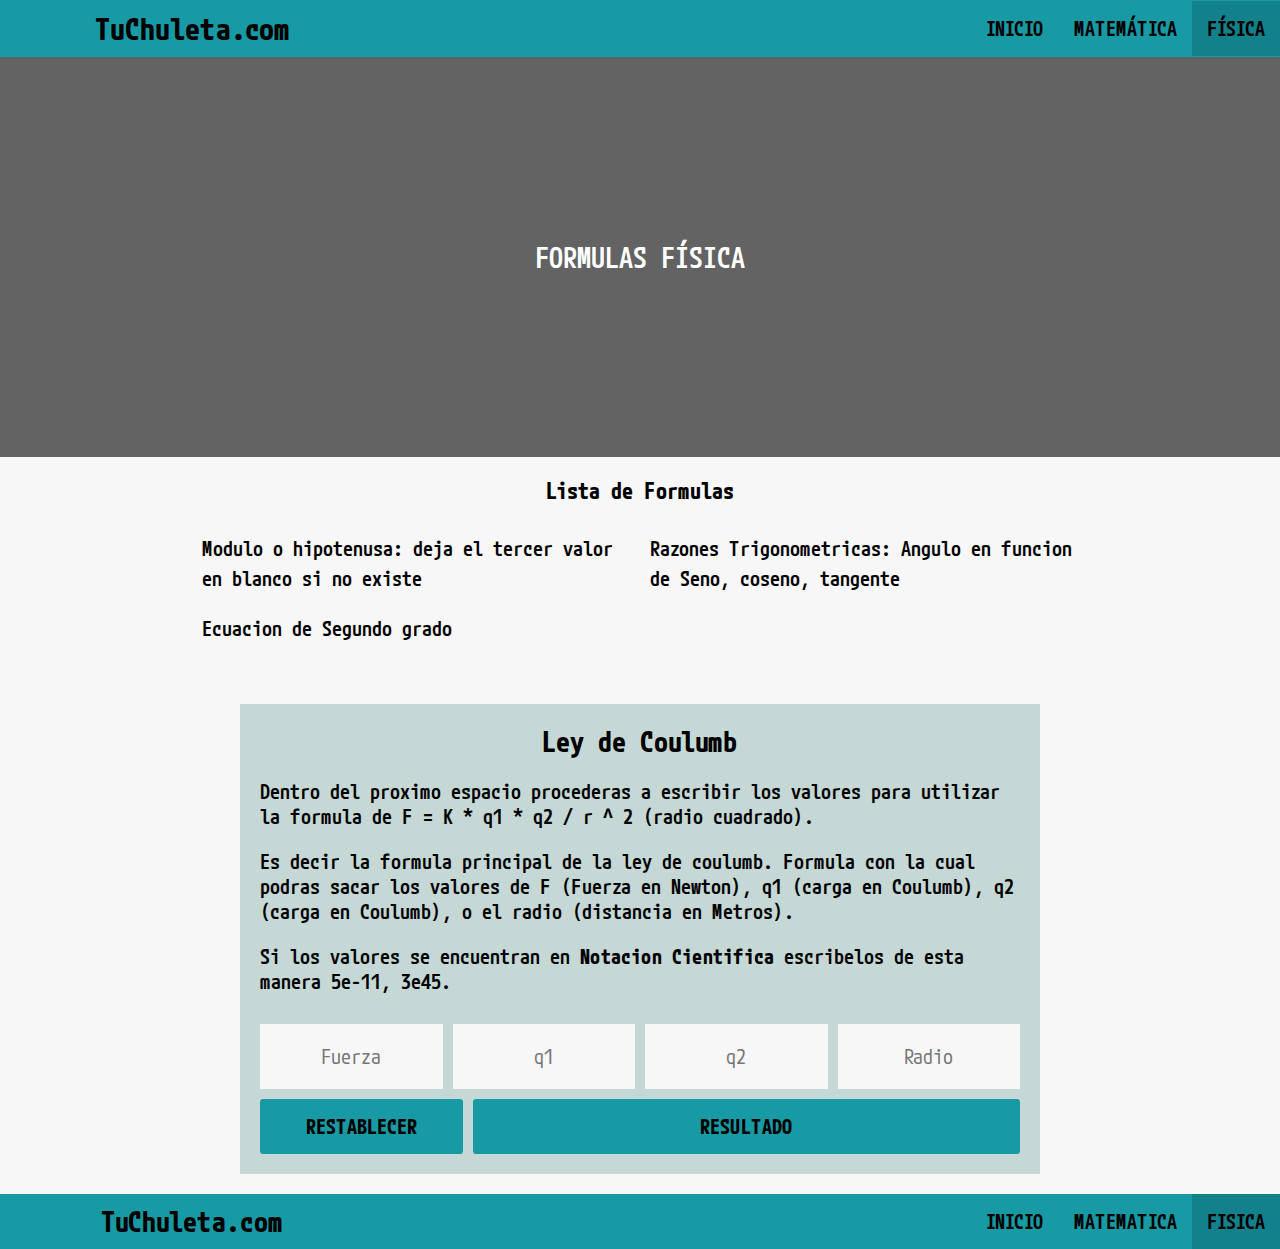
==== fisica.html @ b7918781 "Background Blue in operators" ====
<!DOCTYPE html>
<html lang="en">
<head>
    <meta charset="UTF-8">
    <meta http-equiv="X-UA-Compatible" content="IE=edge">
    <meta name="viewport" content="width=device-width, initial-scale=1.0">
    <title>Formulas Matematica</title>

    <link rel="preconnect" href="https://fonts.googleapis.com">
    <link rel="preconnect" href="https://fonts.gstatic.com" crossorigin>
    <link href="https://fonts.googleapis.com/css2?family=M+PLUS+1+Code&display=swap" rel="stylesheet">

    <link rel="stylesheet" href="css/styles.css">
</head>
<body>

    <header class="header">

        <a class="" href="index.html">
            <h1 class="header__titulo">
                <span class="logo">TuChuleta.com</span> 
            </h1>
        </a>


        <nav class="header__navbar">
            <a class="navbar__enlace" href="index.html">Inicio</a>
            <a class="navbar__enlace" href="matematica.html">Matemática</a>
            <a class="navbar__enlace navbar__enlace--activo" href="fisica.html">Física</a>
        </nav>

    </header>

    <div class="main__bg--fisica">
            <div class="main__bg--dark flex">

                <h2 class="main__titulo">Formulas Física</h2>
            </div>
    </div>

    <main class="main">

        <h3 class="main__subtitulo">
            Lista de Formulas
        </h3>
        <ul class="main__formulas">
            <a class="lista-formulas">Modulo o hipotenusa: deja el tercer valor en blanco si no existe</a>
            <a class="lista-formulas">Razones Trigonometricas: Angulo en funcion de Seno, coseno, tangente</a>
            <a class="lista-formulas">Ecuacion de Segundo grado</a>         
        </ul>
    </main>





    <section>

        <form class="leyCoulomb contenedor" id="formularioCoulomb">
            <fieldset>
                        <h2 class="leyCoulomb__titulo">
                            Ley de Coulumb
                        </h2>
                        <p class="leyCoulomb__info">
                            Dentro del proximo espacio procederas a escribir los valores para utilizar la formula de F = K * q1 * q2 / r ^ 2 (radio cuadrado).
                        </p>
                        <p class="leyCoulomb__info">
                            Es decir la formula principal de la ley de coulumb. Formula con la cual podras sacar los valores de F (Fuerza en Newton), q1 (carga en Coulumb), q2 (carga en Coulumb), o el radio (distancia en Metros).
                        </p>
                        <p class="leyCoulomb__info">Si los valores se encuentran en <span class="negrita">Notacion Cientifica</span>  escribelos de esta manera 5e-11, 3e45. </p>
            </fieldset>


            <fieldset>
                <div class="leyCoulomb__inputs">
                    <input class="leyCoulomb__input" type="text" placeholder="Fuerza" id="fuerzaC">
                    <input class="leyCoulomb__input" type="text" placeholder="q1" id="q1C">
                    <input class="leyCoulomb__input" type="text" placeholder="q2" id="q2C">
                    <input class="leyCoulomb__input" type="text" placeholder="Radio" id="radioC">
                </div>
                <div class="leyCoulomb__inputs">
                    <input class="boton-reset" type="button" id="formReset" value="Restablecer">
                    <input class="boton-submit" type="submit" value="Resultado">
                </div>
            </fieldset>

        </form>
    </section>


        <footer class="footer">
            <a class="footer__titulo" href="index.html">
                <h2 class="footer__titulo">
                    TuChuleta.com
                </h2>
            </a>


                    <nav class="header__navbar">
                        <a class="navbar__enlace" href="index.html">Inicio</a>
                        <a class="navbar__enlace" href="matematica.html">Matematica</a>
                        <a class="navbar__enlace navbar__enlace--activo" href="fisica.html">Fisica</a>
                    </nav>
        </footer>

    <script src="Javascript/Fisica.js"></script>
</body>
</html>
---- css/styles.css ----
:root {
    --bg-color-secondary: #c7c7c7;
    --navbar: #f02121e3;
    --footer: #9c5353;
    --bg-color: #F7F7F7;
    --azul-verdoso: #077c76;
    --azul-verdoso: #189aa4;
    --navbar-hover: #12737ca2;
    --secondary: #eb3434;
    --primary: #f9a356;
    --fuentePrincipal: 'M PLUS 1 Code', sans-serif;
    --gris: #504f4f;
    --bg-verde: #c5d8d5;
}


html {
    font-size: 62.5%;
    box-sizing: border-box;
    font-family: Arial, Helvetica, sans-serif;
    font-family: var(--fuentePrincipal);
    font-weight: 550;
    background-color: var(--bg-color);

}
  *, *:before, *:after {
    box-sizing: inherit;
}
body {
    margin: 0;
}

h1 {
    font-size: 3rem;
    margin: 0;
}

h2 {
    font-size: 2.8rem;
}
h3 {
    font-size: 2.2rem;
}
p, li, input,a {
    font-size: 2rem;
}
form,fieldset {
    margin: 0;
    padding: 0;
}
form,fieldset,input {
    border: none;
    font-family: var(--fuentePrincipal);
}
input {
    width: 100%;
    padding: 1rem;
    text-align: center;
    outline: none;
}    

h1,h2,h3 {
    text-align: center;
    margin: 0 auto;
}

ul {
    line-height: 1.5;
    color: red;
    margin: 0;
    padding: 0;
}
a{
    text-decoration: none;
    color: black;
}
.logo {

}
.negrita {
    font-weight: bold;
}

.w-100 {
    max-width: 100%;
}
.flex {
    display: flex;
    flex-direction: column;
    align-items: center;
    justify-content: center;
}
.centrar-texto-always {
    text-align: center;
}

@media (min-width: 768px) {
    .centrar-texto {
        text-align: center;
    }
}


.contenedor {
    background-color: var(--bg-verde);
    border: none;
    /* -webkit-box-shadow: 0px 0px 3px 0px rgba(0,0,0,0.75); */
    /*-moz-box-shadow: 0px 0px 3px 0px rgba(0,0,0,0.75); */
    /* box-shadow: 0px 0px 3px 0px rgba(0,0,0,0.75); */
    /* border-radius: 3px; */
    width: min(80rem, 100%);
    margin: 0 auto;
    padding: 2rem;
}
.boton-submit,
.boton-reset {
    font-weight: bold;
    width: 100%;
    padding: 1.5rem;
    background-color: var(--azul-verdoso);
    margin-bottom: 0;
    border-radius: 3px;
    text-transform: uppercase;
}
.boton-submit {
    flex: 3;
}
.boton-reset {
    flex: 1;
}
.resultado {
    text-align: center;
    background-color: red;
    font-weight: bold;
    padding: 1.5rem;
    width: 100%;
    text-transform: uppercase;
/*     border-radius: 2rem; */
    border: none;
    border-radius: 3px;
}


/* Header */    /* FOOTER */

.header, .footer {
    background-color: var(--azul-verdoso);
/*     background: -moz-linear-gradient(top, rgba(0,163,141,1) 0%, rgba(7,146,130,1) 4%, rgba(7,146,130,1) 96%, rgba(0,163,141,1) 100%);
    background: -webkit-gradient(left top, left bottom, color-stop(0%, rgba(0,163,141,1)), color-stop(4%, rgba(7,146,130,1)), color-stop(96%, rgba(7,146,130,1)), color-stop(100%, rgba(0,163,141,1)));
    background: -webkit-linear-gradient(top, rgba(0,163,141,1) 0%, rgba(7,146,130,1) 4%, rgba(7,146,130,1) 96%, rgba(0,163,141,1) 100%);  */
    display: flex;
    flex-direction: column;
/*     border: 3px solid black; */
}

.header__titulo, .footer__titulo {
    padding-top: 1rem;
    padding-bottom: 1rem;
}
.footer__titulo {
    padding-bottom: 1rem;
}
.header__navbar{
    display: flex;
    flex-direction: column;
    align-items: center;
    text-transform: uppercase;
    font-weight: 600;
}


.navbar__enlace {
    width: 100%;
    text-align: center;
    padding: 1.5rem;
    display: block;
}
.navbar__enlace--activo {
    background-color: var(--navbar-hover);
}

.footer {
    background-color: var(--azul-verdoso);
    margin-bottom: 0;
}

@media (min-width: 768px) {
    .header, .footer {
        display: grid;
        grid-template-columns: 30%  70%;

        gap: 1rem;
    }
    .footer {
        margin-top: 2rem;
    }
    .header__titulo, .footer__titulo{
        display: flex;
        flex-direction: column;
        justify-content: center;
        align-items: center;
        padding: .5rem auto;
    }
    .footer__titulo {
        padding: .5rem;
    }
    .header__navbar {
        flex-direction: row;
        justify-content: right;
        margin-right: 1rem;
    }
    .navbar__enlace{
        display: auto;
        width: auto;

    }
}


/* Contenido Principal */
.main {
    width: 100%;
    margin: auto auto 5rem auto;
    
}
.main__bg--fisica {
    background-image: url('../img/Fisica.jpg');
    height: 40rem;
}
.main__bg--index {
    background-image: url('../img/Programacion-banner.jpg');
    height: 40rem;
    background-repeat: no-repeat;
    background-size: cover;
    background-position: 50%;

}
.main__bg--dark {
    width: 100%;
    height: 100%;
    background-color: rgba(0, 0, 0, 0.6);
    display: flex;
    align-items: center; 
    justify-content: center;
}
.main__titulo {
    color: white;
    text-transform: uppercase;
    font-weight: 550;
}
.main__subtitulo,
.main__formulas {
    margin: 2rem auto;
}
.main__subtitulo {
    margin-bottom: 0;
}

.main__info,
.lista-formulas {
    display: flex;
    justify-content: justify;
    list-style: none;
    margin: 1rem;
}
.main__info {
    flex-direction: column;
    justify-content: center;
    text-align: justify;
    width: min(70rem, 98%);/*! dsfsd */
}
.main__imagen {

    width: 100%;
    position: center;
}
@media (min-width: 768px) {
    .main__formulas {
    display: grid;
    width: 70%;
    grid-template-columns: repeat(2, 1fr);
    }
    .main__imagen {
        object-fit: none;
        height: 30rem;
    }
}

/* Formulario Coulomb */

.leyCoulomb {

}
.leyCoulomb__inputs {
    width: 100%;
    display: flex;
    flex-direction: column;
    gap: 1rem;
    margin-top: 1rem;
}
.leyCoulomb__input {
    padding: 2rem 0;
    background-color: var(--bg-color);
}
@media (min-width: 768px) {
    .leyCoulomb__inputs {
        flex-direction: row;
    }
}



/* MATRICES */
.contenedor--matrices {
    margin: 1rem auto;
    display: flex;
    flex-direction: column;
    gap: 1rem;
}

.matrices {
    display: grid;
    margin: 1rem auto;
    grid-template-columns: repeat(3, 1fr);
    gap: 1rem;
}
.matrices__input {
    width: 100%;
    max-width: 8rem;
}
.matrices__input--botones {
    display: grid;
    margin: 0 auto;
    grid-template-columns: repeat(2,1fr);
    gap: 1rem;
    align-content: center;
    text-align: center;
}

.matrices__input--boton {
    margin: 0 auto;
    padding: 1rem 2rem;
    border-radius: 50%;
    font-weight: bold;
    background-color: var(--bg-color-secondary);
}

@media (min-width: 768px) {
    .contenedor--matrices {
        flex-direction: row;
        gap: 2rem;
    }
    .matrices {
        margin: 2rem auto;
    }
    .matrices__input--boton {
        padding: 1rem 2rem;
        border-radius: 50%;
    }

}
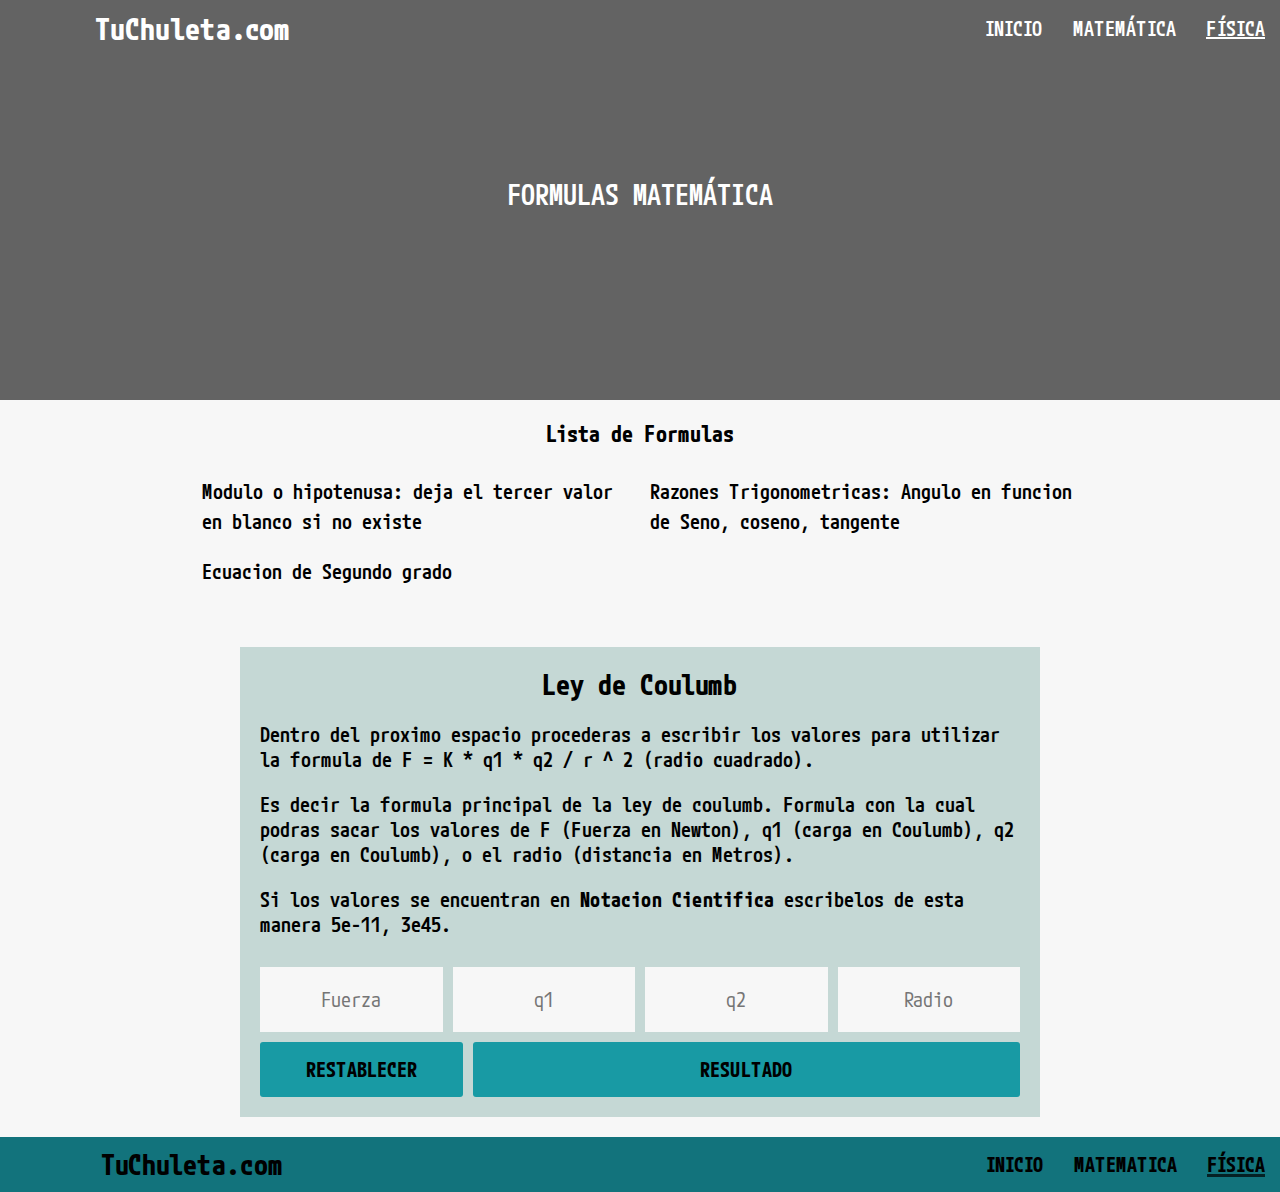
==== commit bdb9dabb: "New Header with a New Order" ====
--- a/fisica.html
+++ b/fisica.html
@@ -16,27 +16,28 @@
 
     <header class="header">
 
-        <a class="" href="index.html">
-            <h1 class="header__titulo">
-                <span class="logo">TuChuleta.com</span> 
-            </h1>
-        </a>
+        <div class="header__bg--fisica">
+            <div class="bg--dark">
+
+                    <div class="header-grid">
+                        <a class="" href="index.html">
+                            <h1 class="header__titulo">
+                                <span class="logo">TuChuleta.com</span> 
+                            </h1>
+                        </a>
+
+                        <nav class="header__navbar">
+                            <a class="navbar__enlace" href="index.html">Inicio</a>
+                            <a class="navbar__enlace" href="matematica.html">Matemática</a>
+                            <a class="navbar__enlace navbar__enlace--activo" href="fisica.html">Física</a>
+                        </nav>
+                    </div>
 
 
-        <nav class="header__navbar">
-            <a class="navbar__enlace" href="index.html">Inicio</a>
-            <a class="navbar__enlace" href="matematica.html">Matemática</a>
-            <a class="navbar__enlace navbar__enlace--activo" href="fisica.html">Física</a>
-        </nav>
-
+                    <h2 class="header__texto">Formulas Matemática</h2>
+            </div>
+        </div>  
     </header>
-
-    <div class="main__bg--fisica">
-            <div class="main__bg--dark flex">
-
-                <h2 class="main__titulo">Formulas Física</h2>
-            </div>
-    </div>
 
     <main class="main">
 
@@ -88,7 +89,8 @@
     </section>
 
 
-        <footer class="footer">
+    <footer class="footer">
+        <div class="footer-grid">
             <a class="footer__titulo" href="index.html">
                 <h2 class="footer__titulo">
                     TuChuleta.com
@@ -96,12 +98,14 @@
             </a>
 
 
-                    <nav class="header__navbar">
-                        <a class="navbar__enlace" href="index.html">Inicio</a>
-                        <a class="navbar__enlace" href="matematica.html">Matematica</a>
-                        <a class="navbar__enlace navbar__enlace--activo" href="fisica.html">Fisica</a>
-                    </nav>
-        </footer>
+            <nav class="footer__navbar">
+                <a class="navbar__enlaceFooter" href="index.html">Inicio</a>
+                <a class="navbar__enlaceFooter" href="matematica.html">Matematica</a>
+                <a class="navbar__enlaceFooter navbar__enlaceFooter--activo" href="fisica.html">Física</a>
+            </nav> 
+        </div>
+    </footer>
+
 
     <script src="Javascript/Fisica.js"></script>
 </body>
--- a/css/styles.css
+++ b/css/styles.css
@@ -5,7 +5,7 @@
     --bg-color: #F7F7F7;
     --azul-verdoso: #077c76;
     --azul-verdoso: #189aa4;
-    --navbar-hover: #12737ca2;
+    --navbar-hover: #12737c;
     --secondary: #eb3434;
     --primary: #f9a356;
     --fuentePrincipal: 'M PLUS 1 Code', sans-serif;
@@ -90,6 +90,7 @@
     align-items: center;
     justify-content: center;
 }
+
 .centrar-texto-always {
     text-align: center;
 }
@@ -100,7 +101,11 @@
     }
 }
 
-
+.bg--dark {
+    width: 100%;
+    height: 100%;
+    background-color: rgba(0, 0, 0, 0.6);
+}
 .contenedor {
     background-color: var(--bg-verde);
     border: none;
@@ -144,7 +149,6 @@
 /* Header */    /* FOOTER */
 
 .header, .footer {
-    background-color: var(--azul-verdoso);
 /*     background: -moz-linear-gradient(top, rgba(0,163,141,1) 0%, rgba(7,146,130,1) 4%, rgba(7,146,130,1) 96%, rgba(0,163,141,1) 100%);
     background: -webkit-gradient(left top, left bottom, color-stop(0%, rgba(0,163,141,1)), color-stop(4%, rgba(7,146,130,1)), color-stop(96%, rgba(7,146,130,1)), color-stop(100%, rgba(0,163,141,1)));
     background: -webkit-linear-gradient(top, rgba(0,163,141,1) 0%, rgba(7,146,130,1) 4%, rgba(7,146,130,1) 96%, rgba(0,163,141,1) 100%);  */
@@ -152,40 +156,70 @@
     flex-direction: column;
 /*     border: 3px solid black; */
 }
+.header__bg--fisica, 
+.header__bg--matematica {
+    background-image: url('../img/Fisica.jpg');
+    height: 40rem;
+}
+.header__bg--index {
+    background-image: url('../img/Programacion-banner.jpg');
+    height: 40rem;
+    background-repeat: no-repeat;
+    background-size: cover;
+    background-position: 50%;
+}
+
+
+.footer {
+    background-color: var(--navbar-hover);
+}
 
 .header__titulo, .footer__titulo {
-    padding-top: 1rem;
+    padding-top: 1rem;    
+    color: white;
     padding-bottom: 1rem;
 }
 .footer__titulo {
-    padding-bottom: 1rem;
-}
-.header__navbar{
+    color: black;
+
+}
+.header__navbar, .footer__navbar{
     display: flex;
     flex-direction: column;
     align-items: center;
     text-transform: uppercase;
-    font-weight: 600;
-}
-
-
-.navbar__enlace {
+}
+.header__texto {
+    flex-direction: auto;
+    margin-top: 5rem;
+    color: white;
+    text-transform: uppercase;
+    font-weight: 550;
+}
+
+.navbar__enlace, .navbar__enlaceFooter {
     width: 100%;
     text-align: center;
     padding: 1.5rem;
     display: block;
+    color: white;
+}
+.navbar__enlaceFooter {
+    color: black;
+    font-weight: bold;
 }
 .navbar__enlace--activo {
-    background-color: var(--navbar-hover);
-}
-
-.footer {
-    background-color: var(--azul-verdoso);
-    margin-bottom: 0;
-}
-
-@media (min-width: 768px) {
-    .header, .footer {
+    text-decoration: solid underline white 2px;
+}
+.navbar__enlaceFooter--activo {
+    text-decoration: solid underline rgba(0, 0, 0, 0.711) 3px;
+    text-decoration: ;
+}
+
+
+
+@media (min-width: 768px) {
+    .header-grid, .footer-grid {
         display: grid;
         grid-template-columns: 30%  70%;
 
@@ -204,16 +238,19 @@
     .footer__titulo {
         padding: .5rem;
     }
-    .header__navbar {
+    .header__navbar, .footer__navbar {
         flex-direction: row;
         justify-content: right;
         margin-right: 1rem;
     }
-    .navbar__enlace{
+    .navbar__enlace, .navbar__enlaceFooter{
         display: auto;
         width: auto;
 
     }
+    .header__texto {
+        margin-top: 12rem;
+    }
 }
 
 
@@ -223,18 +260,7 @@
     margin: auto auto 5rem auto;
     
 }
-.main__bg--fisica {
-    background-image: url('../img/Fisica.jpg');
-    height: 40rem;
-}
-.main__bg--index {
-    background-image: url('../img/Programacion-banner.jpg');
-    height: 40rem;
-    background-repeat: no-repeat;
-    background-size: cover;
-    background-position: 50%;
-
-}
+
 .main__bg--dark {
     width: 100%;
     height: 100%;
@@ -244,9 +270,7 @@
     justify-content: center;
 }
 .main__titulo {
-    color: white;
-    text-transform: uppercase;
-    font-weight: 550;
+
 }
 .main__subtitulo,
 .main__formulas {
